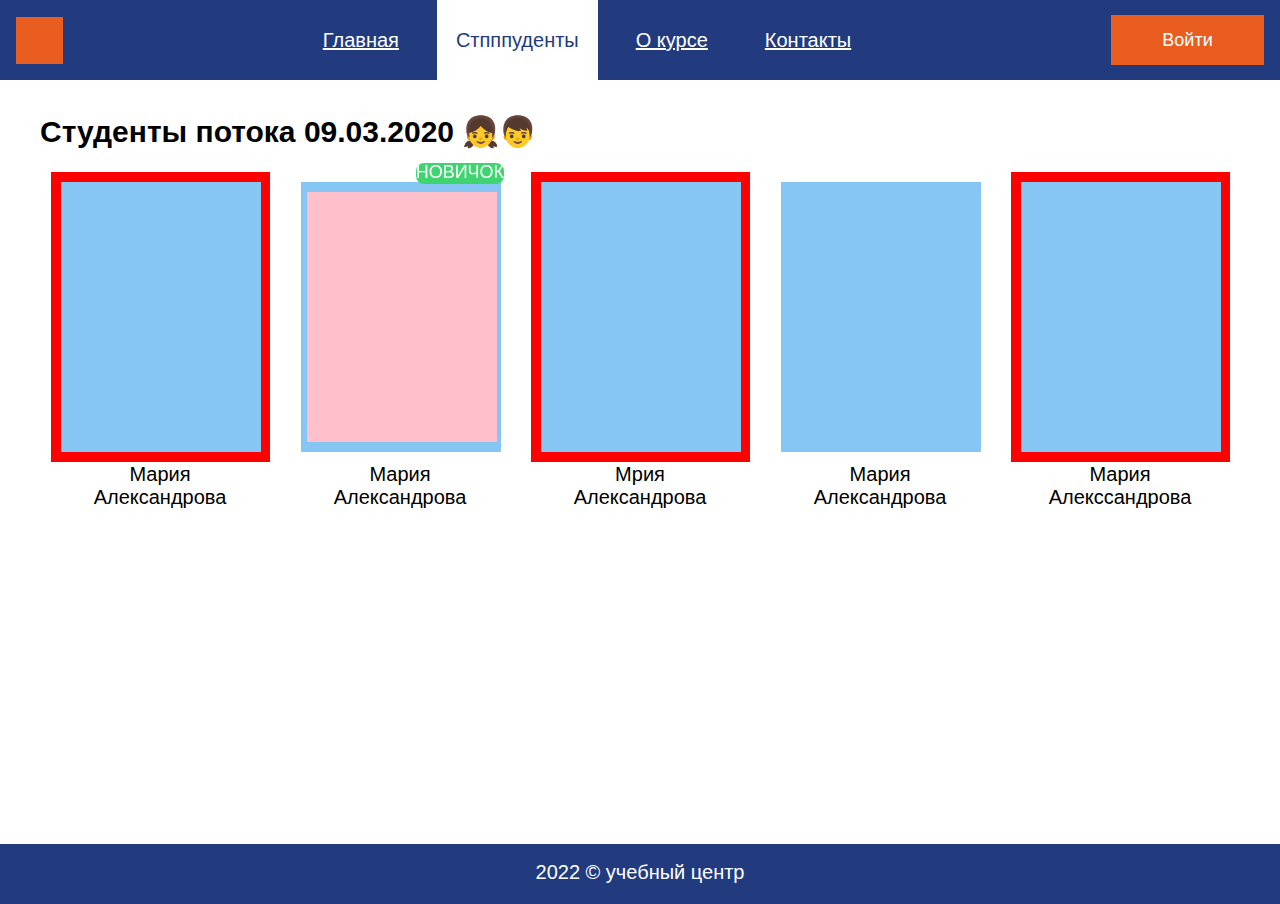
==== index.html @ 00ee1a16 "изменен студент на индекс" ====
<!DOCTYPE html>
<html lang="en">
<head>
  <meta charset="UTF-8">
  <meta http-equiv="X-UA-Compatible" content="IE=edge">
  <meta name="viewport" content="width=device-width, initial-scale=1.0">
  <link rel="stylesheet" href="./css/resets.css">
  <link rel="stylesheet" href="./css/header.css">
  <link rel="stylesheet" href="./css/stydentes.css">
  <link rel="stylesheet" href="./css/base.css">
  <link rel="stylesheet" href="./css/course-video.css">
  <link rel="stylesheet" href="./css/footer.css">
  <title>Студенты</title>
  <script async src="./js/popup.js"></script>
</head>
<body>
  <div class="container">
    <header class="header">
      <div class="header__wrapper">
        <img src="./img/logo.svg" alt="logotip">

        <nav class="nav">
          <ul class="nav__list">
            <li class="nav__list ">
              <a class="item__link menu" href="./index.html">Главная</a>
            </li>

            <li class="nav__list">
              <a class="item__link menu item__active" href="./students.html">Стпппуденты</a>
            </li>

            <li class="nav__list">
              <a class="item__link menu" href="./course-video.html">О курсе</a>
            </li>

            <li class="nav__list">
              <a class="item__link menu" href="./contacts.html">Контакты</a>
            </li>
          </ul>
        </nav>

        <button class="login-button" href="login.html">Войти</button>
      </div>

      <div class="login-popup">
        <button class="form-close">X</button>

        <form class="login-form">
          <h2 class="login-heading">Войти на сайт</h2>

          <input class="login-input" name="login" type="text" placeholder="Логин" required>
          <input class="login-password" name="password" type="text" placeholder="Пароль" required>
          <button class="popup-button" type="submit">Войти</button>
        </form>
      </div>
    </header>

    <main class="main">
      <h1 class="title">Студенты потока 09.03.2020 👧👦</h1>
<div></div>
      <div class="students">

        <section class="student">
          <img class="student-foto" src="./img/student.png" alt="foto">
          <p class="student-name">Мария <br> Александрова</p>
        </section>

        <section class="student ">
          <div class="cube"></div>
          <img class="student-foto " src="./img/student.png" alt="foto">
          <p class="student-name">Мария <br> Александрова</p>
        </section>

        <section class="student">
          <img class="student-foto" src="./img/student.png" alt="foto">
          <p class="student-name">Мрия <br> Александрова</p>
        </section>

        <section class="student">
          <img class="student-foto" src="./img/student.png" alt="foto">
          <p class="student-name">Мария <br> Александрова</p>
        </section>

        <section class="student">
          <img class="student-foto" src="./img/student.png" alt="foto" >
          <p class="student-name">Мария <br> Алекссандрова</p>
        </section>

          <div class="now">НОВИЧОК</div>
      </div>
    </main>
    
    <footer class="footer">
      <p>2022 © учебный центр</p>
    </footer>
  </div>
  
</body>
</html>
---- css/resets.css ----
* {
  box-sizing: border-box;
}

html, body, div, span, applet, object, iframe,
h1, h2, h3, h4, h5, h6, p, blockquote, pre,
a, abbr, acronym, address, big, cite, code,
del, dfn,  img, ins, kbd, q, s, samp,
small, strike, strong, sub, sup, tt, var,
 u, i, center,
dl, dt, dd, ol, ul, li, 
fieldset, form, label, legend,
table, caption, tbody, tfoot, thead, tr, th, td,
article, aside, canvas, details, embed,
figure, figcaption, footer, header, hgroup,
menu, nav, output, ruby, section, summary,
time, mark, audio, video {
  margin: 0;
  padding: 0;
  border: 0;
  font-size: 100%;
  font: inherit;
  vertical-align: baseline;
}

article, aside, details, figcaption, figure,
footer, header, hgroup, menu, nav, section {
  display: block;
}

html {
  height: 100%;
}

body {
  line-height: 1;
}

ol, ul {
  list-style: none;
}

blockquote, q {
  quotes: none;
}

blockquote:before, blockquote:after,
q:before, q:after {
  content: "";
  content: none;
}

table {
  border-collapse: collapse;
  border-spacing: 0;
}
---- css/header.css ----
.header__wrapper {
  width: 100%;
  display: flex;
  justify-content: space-between;
  align-items:center;
  padding: 0 16px;
  min-height: 80px;
  background-color: #213B7E;
  flex-wrap: wrap;
}

.header {
  min-width: 100%;
  display: flex;
}

.item__link {
  display: flex;
  align-items:center;
  padding: 0 19px;
  height: 80px;
  color: #FFFFFF;
  font-size: 20px;
}

.item__active {
  background-color: #FFFFFF;
  color:#213B7E;
  text-decoration-line: none;

}

.menu:hover {
  background-color: #FFFFFF;
  color:#213B7E;
  text-decoration-line: none;
  
}

.nav__list {
  display: flex;
  gap: 0 19px;

}
.login-button {
  width: 153px;
  height: 50px;
  background: #EA5D21;
  border: none;
  color: #FFFFFF;
  font-size: 18px;
  cursor: pointer;
}

.login-popup{
  display: none;
  position: absolute;
  z-index: 2;
  bottom: 0;
  left: 50%;
  transform: translate(-50%, -113%);
  box-sizing: border-box;
  width: 100%;
  max-width: 500px;
  min-height: 418px;
  padding: 26px 28px 50px;
  background-color: #FFFFFF;
  border: 1px solid #213B7E;;
/*   inset: 0; */
}

.show-popup{
  display: block;
}

.login-heading {
  font-family: Roboto;
  font-style: normal;
  font-weight: 400;
  font-size: 24px;
  line-height: 28px;
  color: #000000;
  text-align: center;
  margin-bottom: 36px;
}

.form-close {
  position: absolute;
  right: 14px;
  top: 8px;
  font-weight: 900;
  font-size: 16px;
  color: #000000;
  cursor: pointer;
}

.login-form {
  display: flex;
  align-items: center;
  flex-direction: column;
  border: 1px sold#213B7E;

}

.login-form > input {
  width: 100%;
  max-width: 500px;
  min-height: 50px;
  margin-bottom: 56px;
  border: 1px solid#808080;
}

.login-input {
  width: 444px;
/*   background: #FFFFFF; */
/*   border: 1px sold #808080; */
  font-size: 24px;
  line-height: 28px;
  /* color: #808080; */
  padding: 10px;
  
}

.login-password {
  width: 444px;
/*   background: #FFFFFF;
  border: 1px sold #808080; */
  font-size: 24px;
  line-height: 28px;
/*   color: #808080; */
  padding: 10px;
}

.popup-button {
  display: flex;
  justify-content: center;
  align-items: center;
  width: 152px;
  min-height: 50px;
  font-size: 20px;
  text-decoration: none;
  color: #FFFFFF;
  background-color: #EA5D21;
  border-color: #ea6113;
  border: none;
  cursor: pointer;
}

@media screen and (max-width: 700px ) {
  .header__wrapper{
    padding: 0px 0px;
  }

  .item__link{
    font-size: 12px;
  }

  .nav__list{
    gap: 0 0px;
  }
  
  .login-button{
    padding: 10px 10px;
    font-size: 12px;
  }
}
---- css/stydentes.css ----
.title{
  padding-left: 40px;
  margin-top: 37px;
}


.students{
  max-width: 1200px;       
  display: flex;                
  justify-content: space-evenly;
  flex-wrap: wrap;
  flex-direction: row;
  justify-content: space-around;
  margin: auto;
}

.student{
  width: 219px;
  height: 290px;
  padding: 10px 10px;
  position: relative;
}


.cube {
  width: 190px;
  height: 250px;
  margin: 38%;
  background-color: pink;
  animation: rotateCube 1s infinite;
  position: absolute;
  margin: 10px 6px;
}

@keyframes rotateCube {
  0% {
      transform: rotate(0deg);
  }

  30% {
      background-color: purple;
  }

  100% {
      transform: rotate(180deg);
  }
}

/* ----------ПсевдоКлассы------------- */
.student:nth-child(2n + 1) {
  background-color: red;
}

.student:hover{
  background-color: aqua;
}

.now{
  position: fixed;
  margin-right: 360px;
  top: 163px;
  width: 88.72px;
  height: 21px;
  font-weight: 400;
  font-size: 18px;
  color: #ffffff;
  border-radius: 8px;
  background-color: rgb(62, 212, 112);
}

.student-name{
  text-align: center;
  margin-top: 8px;
  font-weight: 400;
  font-size: 20px;
  line-height: 23px;
}
---- css/base.css ----
html{
  font-family: 'Roboto' , sans-serif;
}

.main{
  height: calc(100vh - 136px); 
  overflow-x: auto;
  padding: 0 50 0 50px;
}
.container{
  width: 100%;  
  max-width: 1300px; 
  margin: 0 auto;
}

.title{
  font-size: 30px;
  font-weight: 700;
  margin-bottom: 25px;
}
---- css/footer.css ----
.footer{

  text-align: center;
  padding: 18px 0;  
  height: 60px;
  background: #213B7E;
  color: #FFFFFF;
  font-weight: 400px;
  font-size: 20px;
}

@media screen and (max-width: 700px ){
  .footer{
    font-size: 14px;
  }
}
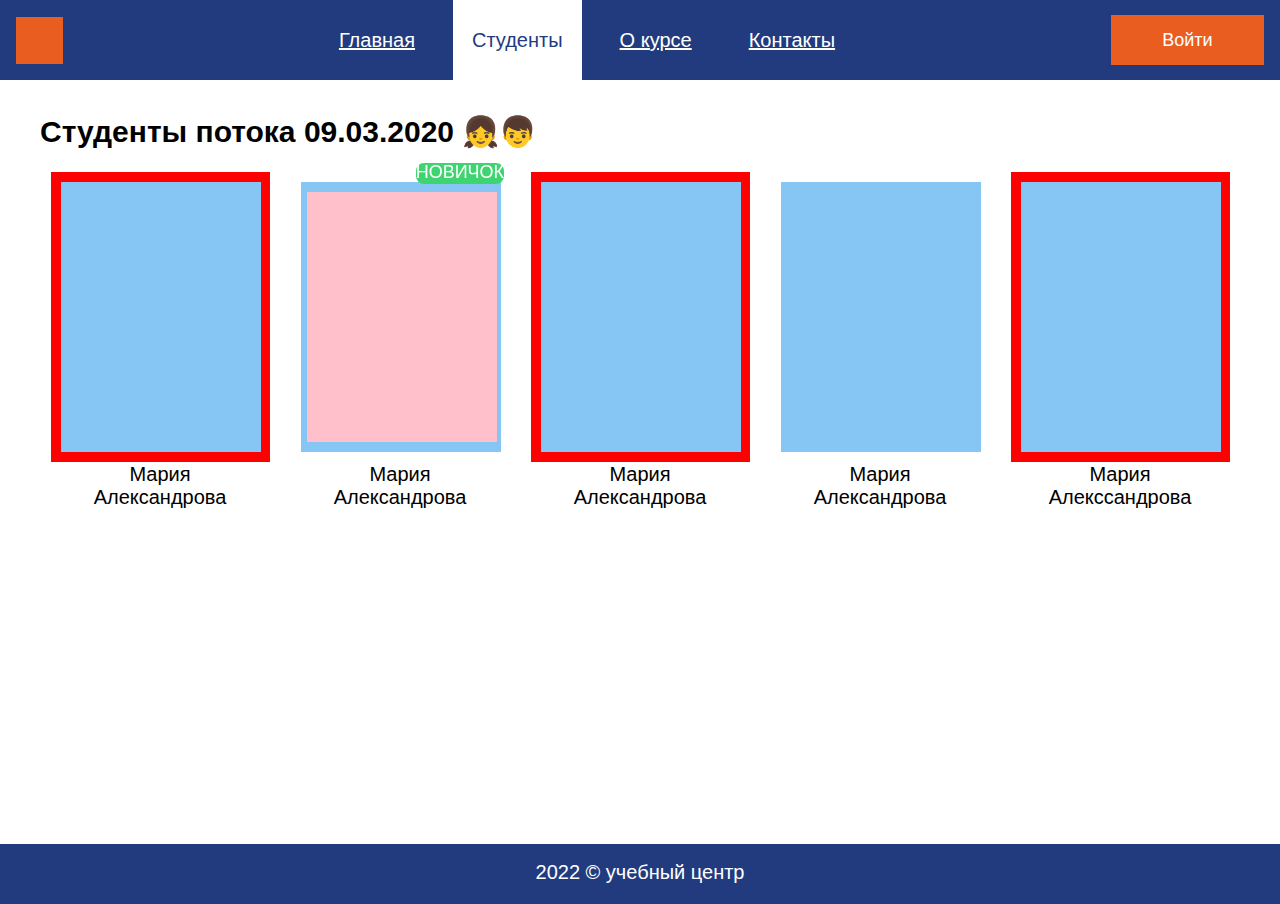
==== commit 7f5b8a3f: "55555" ====
--- a/index.html
+++ b/index.html
@@ -26,7 +26,7 @@
             </li>
 
             <li class="nav__list">
-              <a class="item__link menu item__active" href="./students.html">Стпппуденты</a>
+              <a class="item__link menu item__active" href="./students.html">Студенты</a>
             </li>
 
             <li class="nav__list">
@@ -73,7 +73,7 @@
 
         <section class="student">
           <img class="student-foto" src="./img/student.png" alt="foto">
-          <p class="student-name">Мрия <br> Александрова</p>
+          <p class="student-name">Мария <br> Александрова</p>
         </section>
 
         <section class="student">
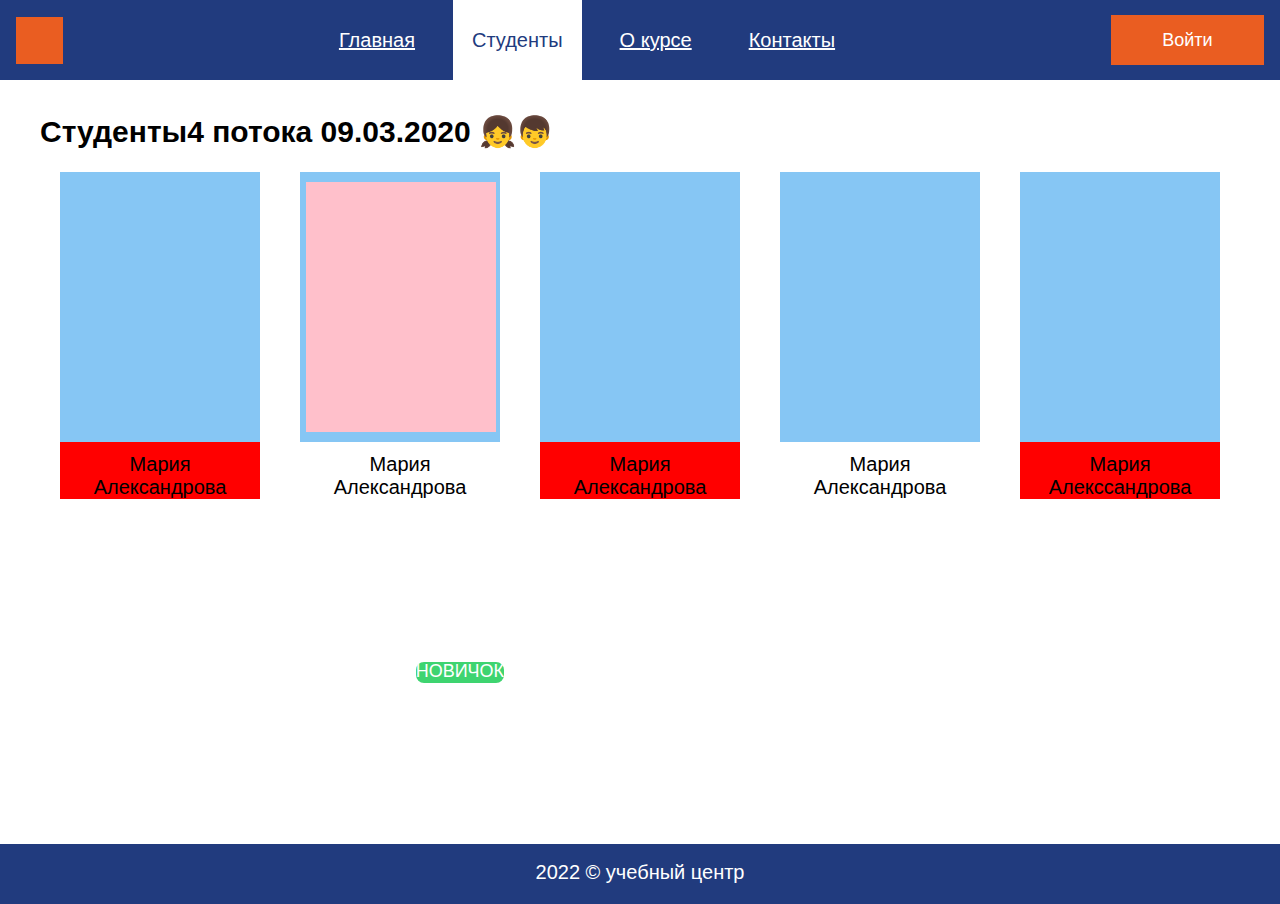
==== commit 036b964e: "546" ====
--- a/index.html
+++ b/index.html
@@ -56,7 +56,7 @@
     </header>
 
     <main class="main">
-      <h1 class="title">Студенты потока 09.03.2020 👧👦</h1>
+      <h1 class="title">Студенты4 потока 09.03.2020 👧👦</h1>
 <div></div>
       <div class="students">
 
@@ -65,13 +65,13 @@
           <p class="student-name">Мария <br> Александрова</p>
         </section>
 
-        <section class="student ">
+        <section class="student now__cl">
           <div class="cube"></div>
           <img class="student-foto " src="./img/student.png" alt="foto">
           <p class="student-name">Мария <br> Александрова</p>
         </section>
 
-        <section class="student">
+        <section class="student ">
           <img class="student-foto" src="./img/student.png" alt="foto">
           <p class="student-name">Мария <br> Александрова</p>
         </section>
--- a/css/stydentes.css
+++ b/css/stydentes.css
@@ -15,7 +15,7 @@
   margin: auto;
 }
 
-.student{
+.student now__cl {
   width: 219px;
   height: 290px;
   padding: 10px 10px;
@@ -57,7 +57,7 @@
 }
 
 .now{
-  position: fixed;
+  position: relative;
   margin-right: 360px;
   top: 163px;
   width: 88.72px;
